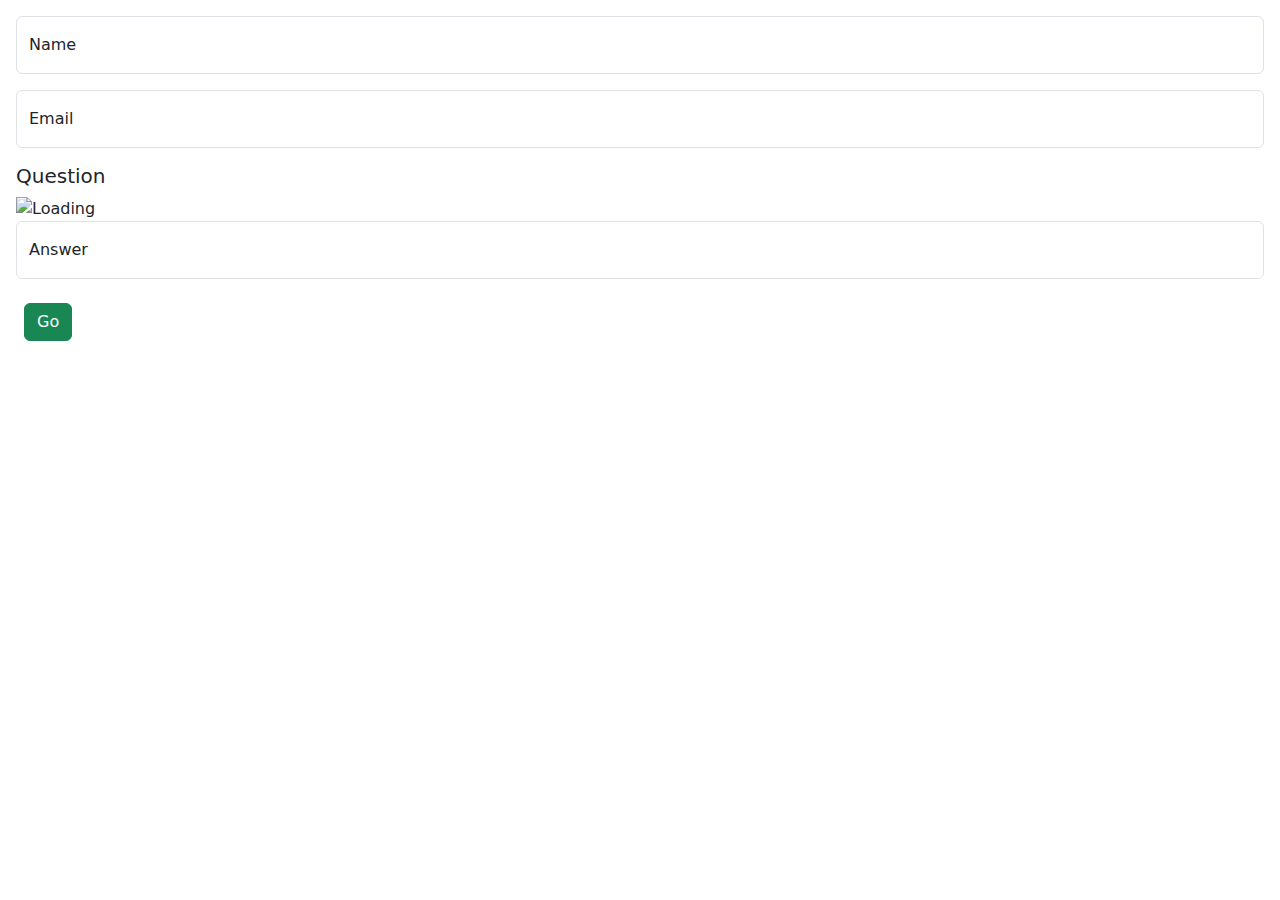
==== index.html @ 8a503d50 "..." ====
<!DOCTYPE html>
<html lang="en">
<head>
    <meta charset="UTF-8">
    <meta http-equiv="X-UA-Compatible" content="IE=edge">
    <meta name="viewport" content="width=device-width, initial-scale=1.0">
    <title>Document</title>
    <link href="https://cdn.jsdelivr.net/npm/bootstrap@5.1.3/dist/css/bootstrap.min.css" rel="stylesheet">
    <link rel="stylesheet" href="styles.css">
</head>
<body>

    <div class="form-floating mb-3">
        
        <input type="text" id="name" class="form-control" placeholder="Name">
        <label for="name">Name</label>

    </div>
    <div class="form-floating mb-3">
        <input type="text" id="email" class="form-control" placeholder="Email">
        <label for="email">Email</label>        
    </div>

    <div class="question">
        <h5>Question</h5>
        <div id="q-title"></div>
        <div id="q-desc"></div>
        <img id="q-img" src="" alt="Loading">
    </div>

    <div class="form-floating mb-3">
        <input type="text" id="answer" class="form-control" placeholder="Email">
        <label for="answer">Answer</label>
    </div>

    <button onclick="submit()" class="btn btn-success">Go</button>
    <!-- <button onclick="clearData()" class="btn btn-primary">Clear</button> -->
    <br><br>
    
    <div id="result"></div>

    <!-- <div class="fixedbottom">
        <a href="#">
            <img src="top.png" class="small-img">
        </a>
    </div> -->

    <script src="https://cdnjs.cloudflare.com/ajax/libs/axios/0.27.2/axios.min.js"></script>
    <script src="index.js"></script>
    <!-- <script async src="https://cdn.splitbee.io/sb.js"></script> -->
    <!-- <script src="https://cdn.jsdelivr.net/npm/bootstrap@5.1.3/dist/js/bootstrap.bundle.min.js"></script> -->
</body>
</html>
---- styles.css ----
body{
    margin: 1rem;
}
button{
    margin: .5rem;
}
img{
    max-width: 95%;
}

.fixedbottom {
    position: fixed;
    bottom: -4px;
    right: 10px;
    text-align: right;
    margin-bottom: 10px;
    /*   margin-right: 10px; */
    margin-left: 20px !important;
    width: 4rem;
}

.initial{
    text-align: center;
    padding: 1 rem;
}

#code{
    color: blue;
}

#q-img{
    max-height: 30vh;
}

#result{
    text-align: center;
}

.status{
    max-height: 40px;
    margin-top: 1rem;;
    padding: .2rem;
    
}

.container{
    padding: 2rem;
}

.card{
    text-align: center;

}
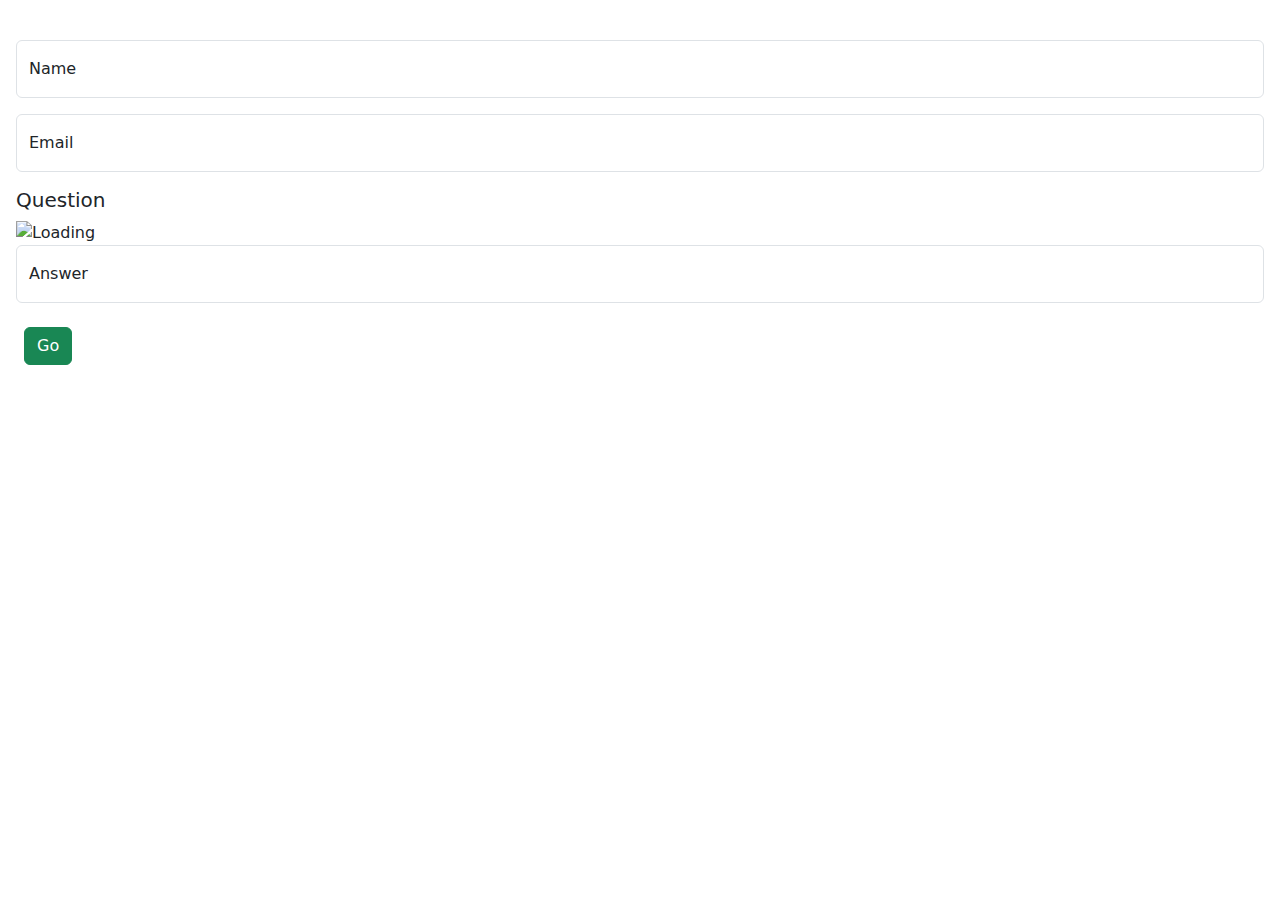
==== commit 2a80e01a: "v1 release" ====
--- a/index.html
+++ b/index.html
@@ -9,6 +9,9 @@
     <link rel="stylesheet" href="styles.css">
 </head>
 <body>
+
+
+    <img src="" alt="">
 
     <div class="form-floating mb-3">
         
--- a/styles.css
+++ b/styles.css
@@ -50,4 +50,9 @@
 .card{
     text-align: center;
 
+}
+
+#qr{
+    max-width: 200px;
+    padding: .5rem;
 }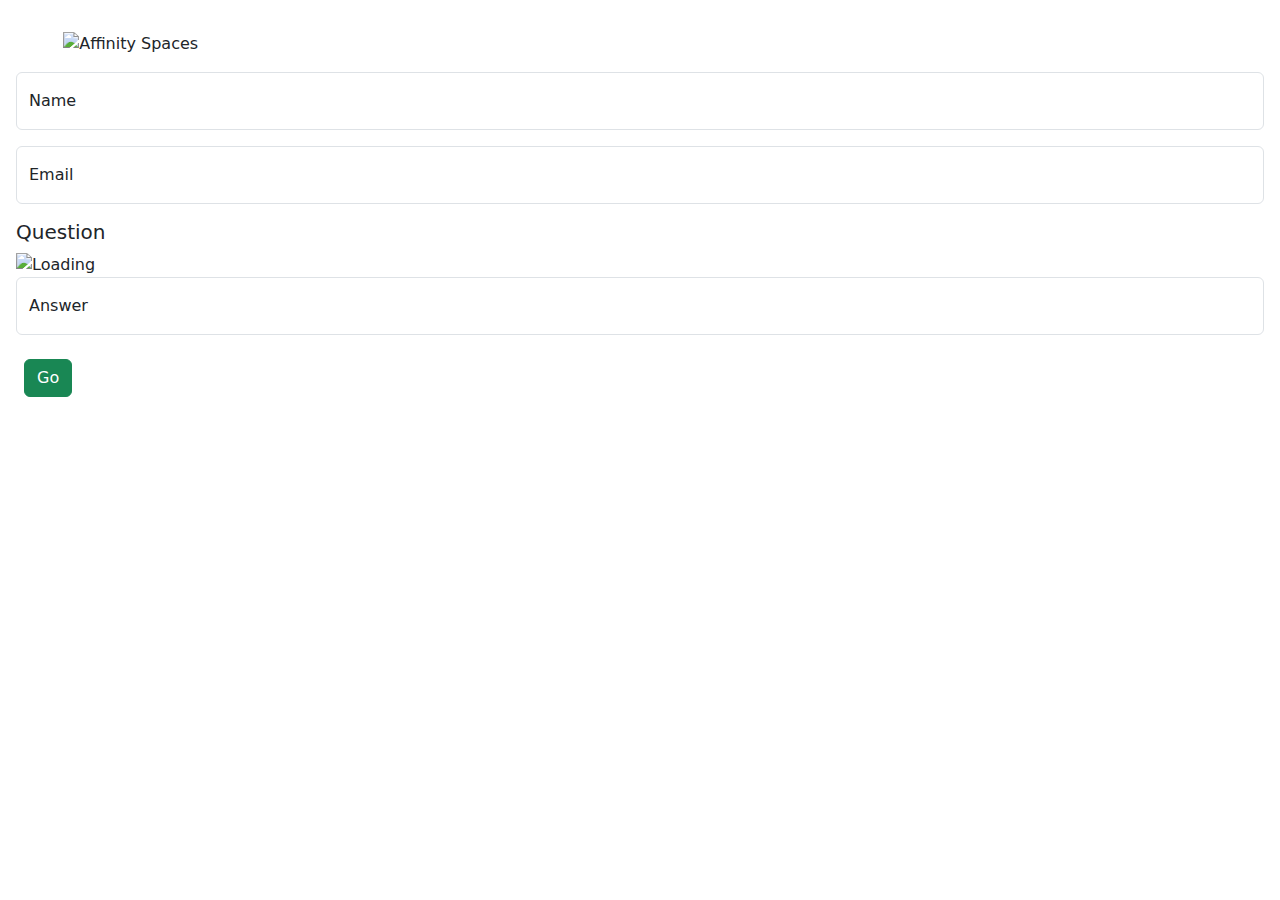
==== commit 96a8d5c6: "v1.1 release" ====
--- a/index.html
+++ b/index.html
@@ -4,14 +4,14 @@
     <meta charset="UTF-8">
     <meta http-equiv="X-UA-Compatible" content="IE=edge">
     <meta name="viewport" content="width=device-width, initial-scale=1.0">
-    <title>Document</title>
+    <title>Affinity Spaces | MuLearn</title>
     <link href="https://cdn.jsdelivr.net/npm/bootstrap@5.1.3/dist/css/bootstrap.min.css" rel="stylesheet">
     <link rel="stylesheet" href="styles.css">
 </head>
 <body>
 
 
-    <img src="" alt="">
+    <img src="https://cdn.discordapp.com/attachments/846323376054468639/980012823470047253/Header_color.png" alt="Affinity Spaces" class="mainhead">
 
     <div class="form-floating mb-3">
         
--- a/styles.css
+++ b/styles.css
@@ -55,4 +55,14 @@
 #qr{
     max-width: 200px;
     padding: .5rem;
+}
+
+.mainhead{
+    width: auto;
+    padding: 1rem;
+    max-height: 20vh;
+    display: block;
+  margin-left: auto;
+  margin-right: auto;
+  
 }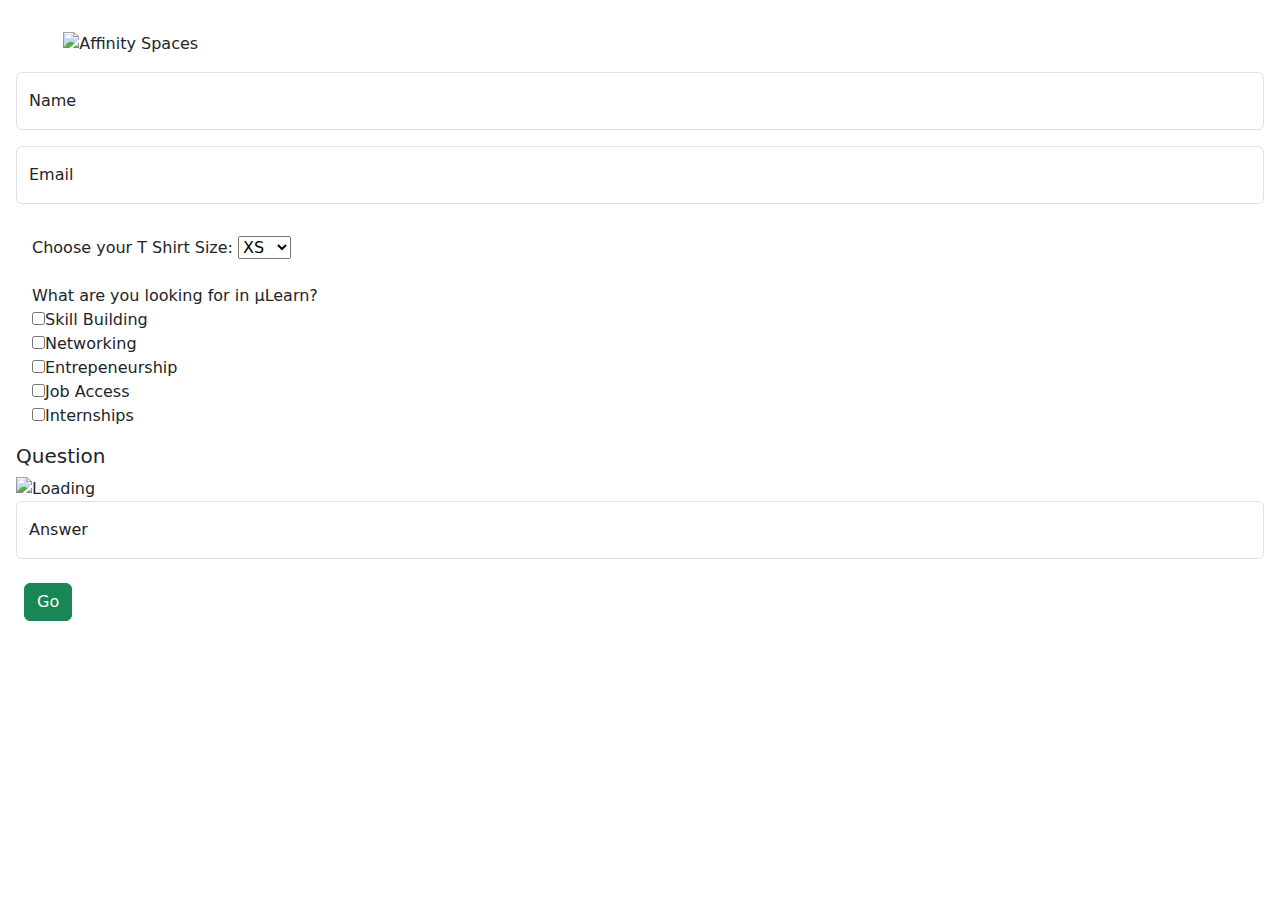
==== commit 43161540: "added option" ====
--- a/index.html
+++ b/index.html
@@ -22,6 +22,37 @@
     <div class="form-floating mb-3">
         <input type="text" id="email" class="form-control" placeholder="Email">
         <label for="email">Email</label>        
+    </div>
+
+    <div class="extraq">
+        <label for="tshirt-size">Choose your T Shirt Size:</label>
+<select name="tshirt-size" id="tshirt-size">
+  <option value="XS">XS</option>
+  <option value="S">S</option>
+  <option value="M">M</option>
+  <option value="L">L</option>
+  <option value="XL">XL</option>
+  <option value="XXL">XXL</option>
+</select> 
+<br/> <br>
+<label for="interest">What are you looking for in μLearn?</label>
+<br/>
+  <label>
+    <input type="checkbox" id="int-skill"class="interest" >Skill Building</label>
+    <br/>
+  <label>
+    <input type="checkbox" id="int-network" class="interest"/>Networking</label>
+    <br/>
+  <label>
+    <input type="checkbox" id="int-entrep" class="interest"/>Entrepeneurship</label>
+    <br/>
+  <label>
+    <input type="checkbox" id="int-job" class="interest"/>Job Access</label>
+    <br/>
+  <label>
+    <input type="checkbox" id="int-intern" class="interest"/>Internships</label>
+    <br/>
+</div>
     </div>
 
     <div class="question">
--- a/styles.css
+++ b/styles.css
@@ -64,5 +64,9 @@
     display: block;
   margin-left: auto;
   margin-right: auto;
-  
+
+}
+
+.extraq{
+    padding: 1rem;
 }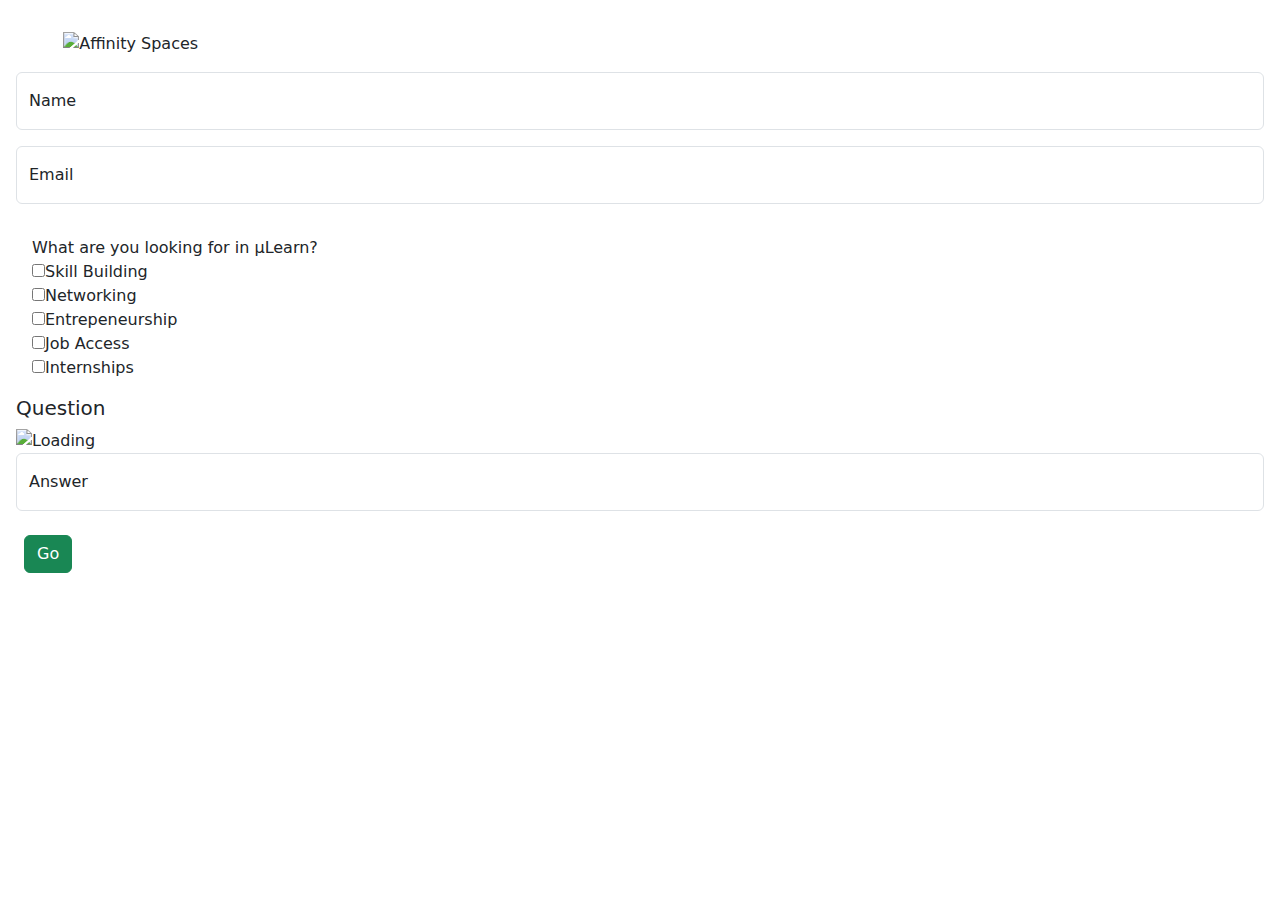
==== commit 795e3087: "cem" ====
--- a/index.html
+++ b/index.html
@@ -11,7 +11,7 @@
 <body>
 
 
-    <img src="https://cdn.discordapp.com/attachments/846323376054468639/980012823470047253/Header_color.png" alt="Affinity Spaces" class="mainhead">
+    <img src="https://gtech-mulearn.github.io/hotlink-ok/Hiring.png" alt="Affinity Spaces" class="mainhead">
 
     <div class="form-floating mb-3">
         
@@ -25,7 +25,7 @@
     </div>
 
     <div class="extraq">
-        <label for="tshirt-size">Choose your T Shirt Size:</label>
+        <!-- <label for="tshirt-size">Choose your T Shirt Size:</label>
 <select name="tshirt-size" id="tshirt-size">
   <option value="XS">XS</option>
   <option value="S">S</option>
@@ -34,7 +34,7 @@
   <option value="XL">XL</option>
   <option value="XXL">XXL</option>
 </select> 
-<br/> <br>
+<br/> <br> -->
 <label for="interest">What are you looking for in μLearn?</label>
 <br/>
   <label>
@@ -84,4 +84,4 @@
     <!-- <script async src="https://cdn.splitbee.io/sb.js"></script> -->
     <!-- <script src="https://cdn.jsdelivr.net/npm/bootstrap@5.1.3/dist/js/bootstrap.bundle.min.js"></script> -->
 </body>
-</html>+</html>
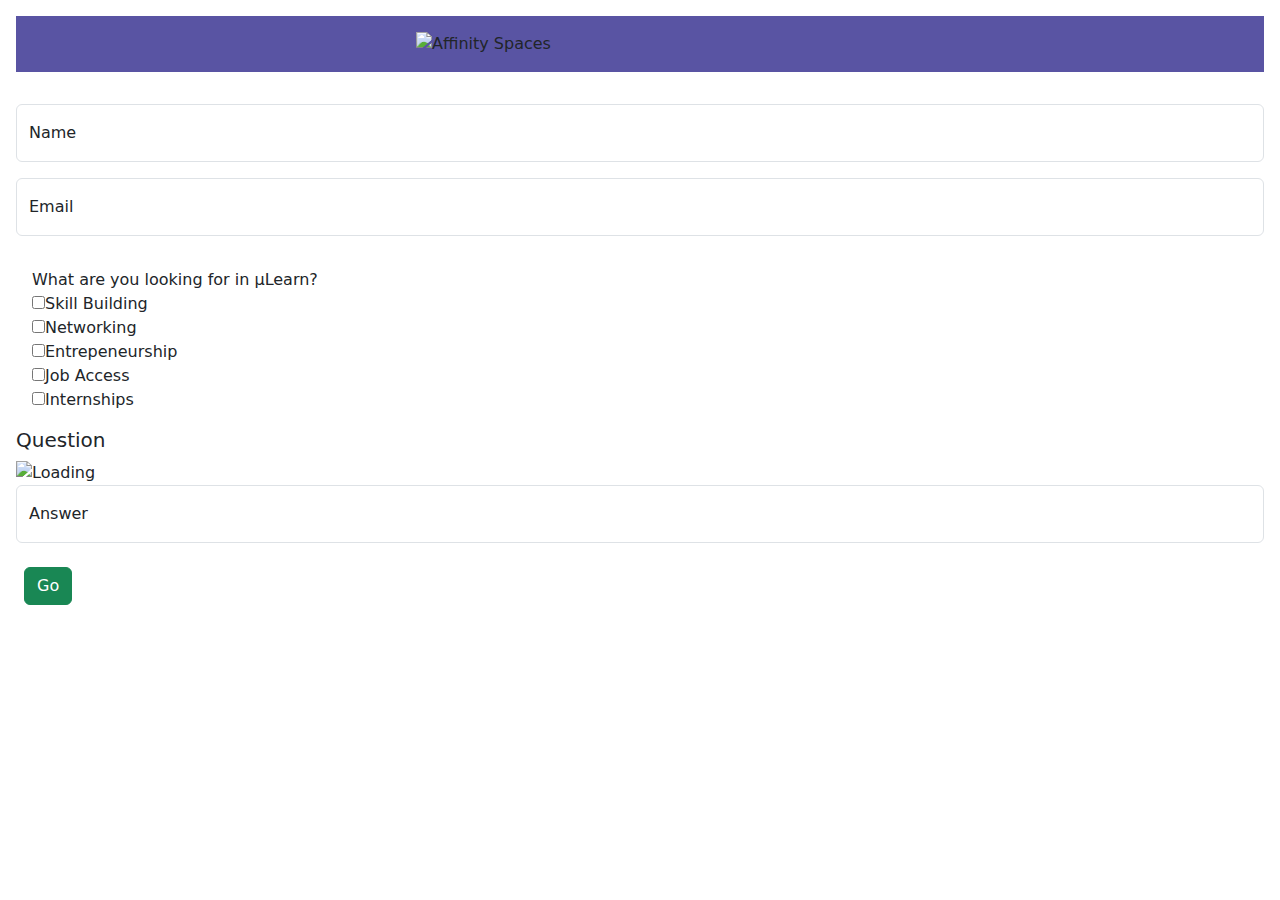
==== commit 0f363cd2: "develop:design-change" ====
--- a/index.html
+++ b/index.html
@@ -11,7 +11,10 @@
 <body>
 
 
+  <div class="banner-container">
     <img src="https://gtech-mulearn.github.io/hotlink-ok/Hiring.png" alt="Affinity Spaces" class="mainhead">
+  </div>
+   
 
     <div class="form-floating mb-3">
         
--- a/styles.css
+++ b/styles.css
@@ -6,6 +6,15 @@
 }
 img{
     max-width: 95%;
+}
+
+.banner-container{
+    background-color: #5954A3;
+    margin-bottom: 2rem;
+}
+
+.banner-container img{
+    width: 30rem;
 }
 
 .fixedbottom {
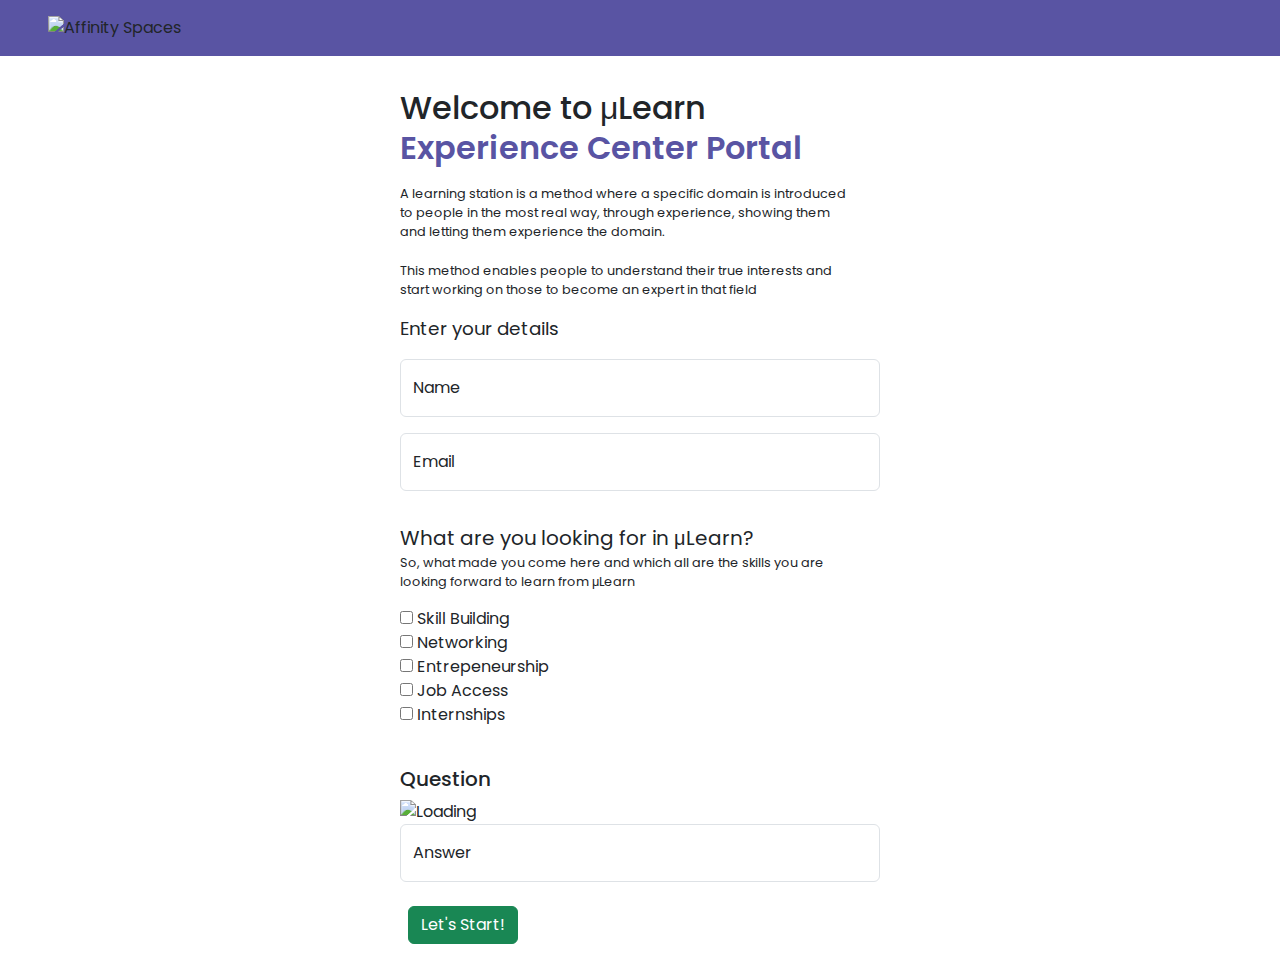
==== commit 43a55458: "develop:ui-changes" ====
--- a/index.html
+++ b/index.html
@@ -1,33 +1,60 @@
 <!DOCTYPE html>
 <html lang="en">
-<head>
-    <meta charset="UTF-8">
-    <meta http-equiv="X-UA-Compatible" content="IE=edge">
-    <meta name="viewport" content="width=device-width, initial-scale=1.0">
+  <head>
+    <meta charset="UTF-8" />
+    <meta http-equiv="X-UA-Compatible" content="IE=edge" />
+    <meta name="viewport" content="width=device-width, initial-scale=1.0" />
     <title>Affinity Spaces | MuLearn</title>
-    <link href="https://cdn.jsdelivr.net/npm/bootstrap@5.1.3/dist/css/bootstrap.min.css" rel="stylesheet">
-    <link rel="stylesheet" href="styles.css">
-</head>
-<body>
-
-
-  <div class="banner-container">
-    <img src="https://gtech-mulearn.github.io/hotlink-ok/Hiring.png" alt="Affinity Spaces" class="mainhead">
-  </div>
-   
-
-    <div class="form-floating mb-3">
-        
-        <input type="text" id="name" class="form-control" placeholder="Name">
-        <label for="name">Name</label>
-
-    </div>
-    <div class="form-floating mb-3">
-        <input type="text" id="email" class="form-control" placeholder="Email">
-        <label for="email">Email</label>        
+    <link rel="preconnect" href="https://fonts.googleapis.com" />
+    <link rel="preconnect" href="https://fonts.gstatic.com" crossorigin />
+    <link
+      href="https://fonts.googleapis.com/css2?family=Poppins:ital,wght@0,200;0,300;0,400;0,500;0,600;0,700;0,800;0,900;1,100;1,200;1,300;1,400;1,500;1,600;1,700;1,800;1,900&display=swap"
+      rel="stylesheet"
+    />
+    <link
+      href="https://cdn.jsdelivr.net/npm/bootstrap@5.1.3/dist/css/bootstrap.min.css"
+      rel="stylesheet"
+    />
+    <link rel="stylesheet" href="styles.css" />
+  </head>
+  <body>
+    <div class="banner-container">
+      <img
+        src="https://gtech-mulearn.github.io/hotlink-ok/Hiring.png"
+        alt="Affinity Spaces"
+        class="mainhead"
+      />
     </div>
 
-    <div class="extraq">
+    <div class="main-container">
+      <div class="first-view">
+        <p class="fv-heading">
+          Welcome to μLearn<br /><span>Experience Center Portal</span>
+        </p>
+        <p class="fv-tagline">
+          A learning station is a method where a specific domain is introduced
+          to people in the most real way, through experience, showing them and
+          letting them experience the domain. <br /><br />This method enables
+          people to understand their true interests and start working on those
+          to become an expert in that field
+        </p>
+      </div>
+      <p class="form-header">Enter your details</p>
+      <div class="form-floating mb-3">
+        <input type="text" id="name" class="form-control" placeholder="Name" />
+        <label for="name">Name</label>
+      </div>
+      <div class="form-floating mb-3">
+        <input
+          type="text"
+          id="email"
+          class="form-control"
+          placeholder="Email"
+        />
+        <label for="email">Email</label>
+      </div>
+
+      <div class="extraq">
         <!-- <label for="tshirt-size">Choose your T Shirt Size:</label>
 <select name="tshirt-size" id="tshirt-size">
   <option value="XS">XS</option>
@@ -38,44 +65,72 @@
   <option value="XXL">XXL</option>
 </select> 
 <br/> <br> -->
-<label for="interest">What are you looking for in μLearn?</label>
-<br/>
-  <label>
-    <input type="checkbox" id="int-skill"class="interest" >Skill Building</label>
-    <br/>
-  <label>
-    <input type="checkbox" id="int-network" class="interest"/>Networking</label>
-    <br/>
-  <label>
-    <input type="checkbox" id="int-entrep" class="interest"/>Entrepeneurship</label>
-    <br/>
-  <label>
-    <input type="checkbox" id="int-job" class="interest"/>Job Access</label>
-    <br/>
-  <label>
-    <input type="checkbox" id="int-intern" class="interest"/>Internships</label>
-    <br/>
-</div>
-    </div>
-
-    <div class="question">
+        <div class="in-header">
+          <label for="interest">What are you looking for in μLearn?</label>
+          <p class="in-tagline">
+            So, what made you come here and which all are the skills you are
+            looking forward to learn from μLearn
+          </p>
+        </div>
+        <label>
+          <input type="checkbox" id="int-skill" class="interest" />&nbsp;Skill
+          Building</label
+        >
+        <br />
+        <label>
+          <input
+            type="checkbox"
+            id="int-network"
+            class="interest"
+          />&nbsp;Networking</label
+        >
+        <br />
+        <label>
+          <input
+            type="checkbox"
+            id="int-entrep"
+            class="interest"
+          />&nbsp;Entrepeneurship</label
+        >
+        <br />
+        <label>
+          <input type="checkbox" id="int-job" class="interest" />&nbsp;Job
+          Access</label
+        >
+        <br />
+        <label>
+          <input
+            type="checkbox"
+            id="int-intern"
+            class="interest"
+          />&nbsp;Internships</label
+        >
+        <br />
+      </div>
+      <br/>
+      <div class="question">
         <h5>Question</h5>
         <div id="q-title"></div>
         <div id="q-desc"></div>
-        <img id="q-img" src="" alt="Loading">
+        <img id="q-img" src="" alt="Loading" />
+      </div>
+
+      <div class="form-floating mb-3">
+        <input
+          type="text"
+          id="answer"
+          class="form-control"
+          placeholder="Email"
+        />
+        <label for="answer">Answer</label>
+      </div>
+
+      <button onclick="submit()" class="btn btn-success">Let's Start!</button>
+      <!-- <button onclick="clearData()" class="btn btn-primary">Clear</button> -->
+      <br /><br />
+
+      <div id="result"></div>
     </div>
-
-    <div class="form-floating mb-3">
-        <input type="text" id="answer" class="form-control" placeholder="Email">
-        <label for="answer">Answer</label>
-    </div>
-
-    <button onclick="submit()" class="btn btn-success">Go</button>
-    <!-- <button onclick="clearData()" class="btn btn-primary">Clear</button> -->
-    <br><br>
-    
-    <div id="result"></div>
-
     <!-- <div class="fixedbottom">
         <a href="#">
             <img src="top.png" class="small-img">
@@ -86,5 +141,5 @@
     <script src="index.js"></script>
     <!-- <script async src="https://cdn.splitbee.io/sb.js"></script> -->
     <!-- <script src="https://cdn.jsdelivr.net/npm/bootstrap@5.1.3/dist/js/bootstrap.bundle.min.js"></script> -->
-</body>
+  </body>
 </html>
--- a/styles.css
+++ b/styles.css
@@ -1,81 +1,123 @@
-body{
-    margin: 1rem;
-}
-button{
-    margin: .5rem;
-}
-img{
-    max-width: 95%;
+body {
+  font-family: "Poppins", sans-serif;
 }
 
-.banner-container{
-    background-color: #5954A3;
-    margin-bottom: 2rem;
+.main-container {
+  margin: 1rem;
 }
 
-.banner-container img{
-    width: 30rem;
+button {
+  margin: 0.5rem;
+}
+img {
+  max-width: 95%;
+}
+
+.form-floating {
+  max-width: 30rem;
+}
+
+.in-header label {
+  font-size: 1.25rem;
+}
+
+.fv-heading {
+  font-size: 2rem;
+  font-weight: 500;
+  line-height: 2.5rem;
+}
+
+.form-header {
+  font-size: 1.15rem;
+}
+
+.fv-heading span {
+  color: #5954a3;
+  font-weight: 600;
+}
+
+.fv-tagline {
+  margin-top: 0rem;
+  font-size: 0.8rem;
+}
+
+.banner-container {
+  background-color: #5954a3;
+  margin-bottom: 2rem;
 }
 
 .fixedbottom {
-    position: fixed;
-    bottom: -4px;
-    right: 10px;
-    text-align: right;
-    margin-bottom: 10px;
-    /*   margin-right: 10px; */
-    margin-left: 20px !important;
-    width: 4rem;
+  position: fixed;
+  bottom: -4px;
+  right: 10px;
+  text-align: right;
+  margin-bottom: 10px;
+  /*   margin-right: 10px; */
+  margin-left: 20px !important;
+  width: 4rem;
 }
 
-.initial{
-    text-align: center;
-    padding: 1 rem;
+.initial {
+  text-align: center;
+  padding: 1 rem;
 }
 
-#code{
-    color: blue;
+#code {
+  color: blue;
 }
 
-#q-img{
-    max-height: 30vh;
+#q-img {
+  max-height: 30vh;
 }
 
-#result{
-    text-align: center;
+#result {
+  text-align: center;
 }
 
-.status{
-    max-height: 40px;
-    margin-top: 1rem;;
-    padding: .2rem;
-    
+.status {
+  max-height: 40px;
+  margin-top: 1rem;
+  padding: 0.2rem;
 }
 
-.container{
-    padding: 2rem;
+.container {
+  padding: 2rem;
 }
 
-.card{
-    text-align: center;
-
+.card {
+  text-align: center;
 }
 
-#qr{
-    max-width: 200px;
-    padding: .5rem;
+#qr {
+  max-width: 200px;
+  padding: 0.5rem;
 }
 
-.mainhead{
-    width: auto;
-    padding: 1rem;
-    max-height: 20vh;
-    display: block;
+.mainhead {
+  width: auto;
+  padding: 1rem;
+  max-height: 20vh;
+  display: block;
   margin-left: auto;
   margin-right: auto;
-
 }
 
-.extraq{
-    padding: 1rem;
-}+.extraq {
+  padding: 1rem 0;
+}
+
+.in-tagline {
+  font-size: 0.8rem;
+  max-width: 28rem;
+}
+
+@media only screen and (min-width: 768px) {
+  .main-container {
+    max-width: 30rem;
+    display: block;
+    margin: auto;
+  }
+  .first-view {
+    max-width: 28rem;
+  }
+}
